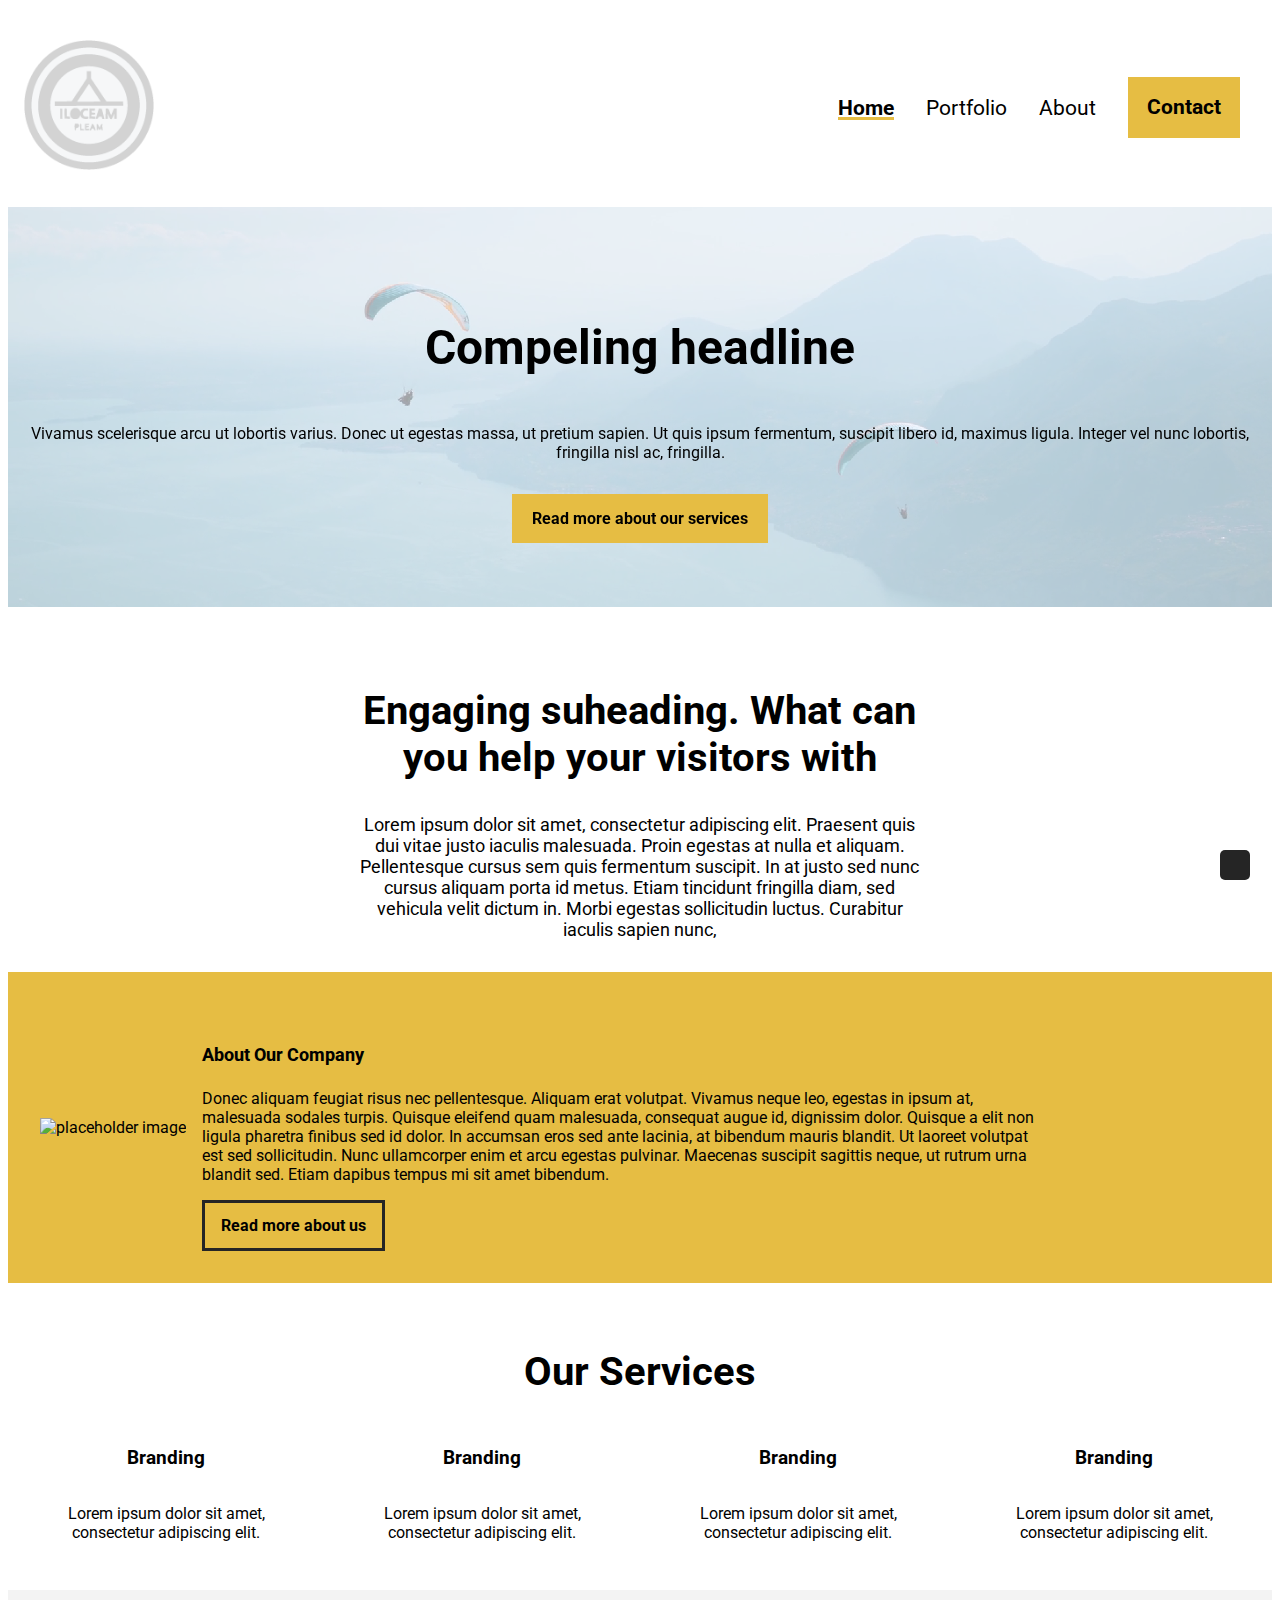
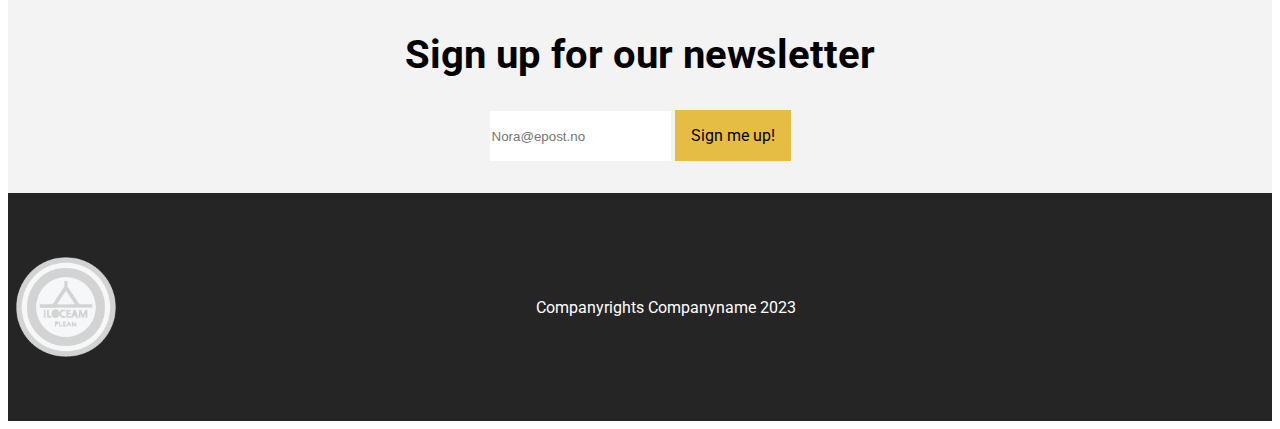
==== index.html @ 4dae7b4d "Fine adjustments to desktop index" ====
<!DOCTYPE html>
<html lang="en">
<head>
    <meta charset="UTF-8">
    <meta name="viewport" content="width=device-width, initial-scale=1.0">
    <!-- Inkluderer en stilark for normalisering for å sikre at nettstedet ser likt ut på alle nettlesere -->
    <link rel="stylesheet" href="https://necolas.github.io/normalize.css/8.0.1/normalize.css" type="text/css">
    <!-- Inkluderer ikon-stiler for ikoner fra FontAwesome -->
    <link href="css/font/css/fontawesome.css" rel="stylesheet">
    <link href="css/font/css/brands.css" rel="stylesheet">
    <link href="css/font/css/solid.css" rel="stylesheet">
    <!-- Google fonts -->
    <link rel="preconnect" href="https://fonts.googleapis.com">
    <link rel="preconnect" href="https://fonts.gstatic.com" crossorigin>
    <link href="https://fonts.googleapis.com/css2?family=Roboto:wght@100;300;400&display=swap" rel="stylesheet">
    <!-- Inkluderer nettstedets egen stilark -->
    <link rel="stylesheet" href="css/style.css" type="text/css">
    <title>Home page</title>
</head>
<body>
    <div id="grid-container-index">
        <header id="header">
            <section class="header-left">
                <a href="index.html">
                    <img src="img/logo1.png" height="130" alt="Logo of website">
                </a>
            </section>

            <nav class="header-right">
                <a href="index.html" class="nav-active">Home</a>
                <a href="products.html">Portfolio</a>
                <a href="about.html">About</a>
                <a href="about.html" class="button-contact">Contact</a>
            </nav>
        </header>
        <main>
            <section class="header-movie">
                <video autoplay muted loop id="video-mountains">
                    <source src="img/mountains.mp4" type="video/mp4">
                </video>
                <section class="movie-text">
                    <h1>Compeling headline</h1>
                    <p>
                        Vivamus scelerisque arcu ut lobortis varius. 
                        Donec ut egestas massa, ut pretium sapien. 
                        Ut quis ipsum fermentum, suscipit libero id, maximus ligula. 
                        Integer vel nunc lobortis, fringilla nisl ac, fringilla. 
                    </p>
                    <a href="#services" class="movie-button">Read more about our services</a>
                </section>
            </section>
            <section class="engaging">
                <h2>Engaging suheading. What can you help your visitors with</h2>
                <p>
                    Lorem ipsum dolor sit amet, consectetur adipiscing elit. 
                    Praesent quis dui vitae justo iaculis malesuada. 
                    Proin egestas at nulla et aliquam. 
                    Pellentesque cursus sem quis fermentum suscipit. 
                    In at justo sed nunc cursus aliquam porta id metus. 
                    Etiam tincidunt fringilla diam, sed vehicula velit dictum in. 
                    Morbi egestas sollicitudin luctus. Curabitur iaculis sapien nunc, 
                </p>
            </section>
            <article class="about-company">
                <img src="https://placehold.co/400x400" alt="placeholder image">
                <section id="about-company-text">
                    <h4>About Our Company</h4>
                    <p>
                        Donec aliquam feugiat risus nec pellentesque. 
                        Aliquam erat volutpat. Vivamus neque leo, egestas in ipsum at, malesuada sodales turpis. 
                        Quisque eleifend quam malesuada, consequat augue id, dignissim dolor. 
                        Quisque a elit non ligula pharetra finibus sed id dolor. 
                        In accumsan eros sed ante lacinia, at bibendum mauris blandit. Ut laoreet volutpat est sed sollicitudin. 
                        Nunc ullamcorper enim et arcu egestas pulvinar. 
                        Maecenas suscipit sagittis neque, ut rutrum urna blandit sed. Etiam dapibus tempus mi sit amet bibendum. 
                    </p>
                    <a href="#" id="read-more-button">Read more about us</a>
                </section>

            </article>
            <section class="our-services">
                <h2>Our Services</h2>
                <section id="services">
                    <section class="service">
                        <i class="fa-solid fa-users"></i>
                        <h3>Branding</h3>
                        <p>Lorem ipsum dolor sit amet,<br> consectetur adipiscing elit.</p>
                    </section>
                    <section class="service">
                        <i class="fa-solid fa-cloud-arrow-up"></i>
                        <h3>Branding</h3>
                        <p>Lorem ipsum dolor sit amet,<br> consectetur adipiscing elit.</p>
                    </section>
                    <section class="service">
                        <i class="fa-solid fa-code"></i>
                        <h3>Branding</h3>
                        <p>Lorem ipsum dolor sit amet,<br> consectetur adipiscing elit.</p>
                    </section>
                    <section class="service">
                        <i class="fa-solid fa-wifi"></i>
                        <h3>Branding</h3>
                        <p>Lorem ipsum dolor sit amet,<br> consectetur adipiscing elit.</p>
                    </section>
                </section>
            </section>

            <section class="newsletter">
                <h2>Sign up for our newsletter</h2>
                <input type="email" name="email" placeholder="Nora@epost.no" id="input-email">
                <a href="" id="signup-button">Sign me up!</a>
            </section>
        </main>

        <!-- https://www.w3schools.com/howto/howto_js_scroll_to_top.asp -->
        <a href="#header" class="jump-up" aria-label="Jump to top button" title="Jump to top"><i class="fa-solid fa-arrow-up"></i></a>  


        <footer>
            <img src="img/logo1.png" height="100" alt="Logo of website">
            <span>Companyrights Companyname 2023</span>
            <section id="sosiale-medier">
                <i class="fa-brands fa-square-facebook"></i>
                <i class="fa-brands fa-square-instagram"></i>
                <i class="fa-brands fa-linkedin"></i>
            </section>
        </footer>


    </div>
</body>
---- css/style.css ----
/* Setter globale variabler, farger */
:root {
    --gull: #e6bd43;
    --grasvart: #252525;
    --svart: #000;
    --hvit: #fff;
}

body {
    font-family: 'Roboto', sans-serif;;
}

#grid-container-index {
    display: grid;
    grid-template-columns: 1fr;
    grid-template-rows: auto;
}

a {
    text-decoration: none;
    color: #000;
}

header {
    display: flex;
    font-size: 1.3rem;
    font-weight: 400;
    grid-area: header;
}

.nav-active {
    font-weight: bold;
    text-decoration: underline;
    text-decoration-color: var(--gull);
    text-decoration-thickness: 3px;
}

.button-contact {
    display: grid;
    align-items: center;
    justify-content: center;
    background-color: var(--gull);
    height: 3.8rem;
    width: 7rem;
    font-weight: bold;
}

.button-contact:hover {
    color: var(--gull);
    background-color: var(--grasvart);
}

main{
    grid-area: main;
}

footer {
    grid-area: footer;
}


@media only screen and (min-width: 600px) {

    main h2{
        font-size: 2.5rem;
    }


    #grid-container-index {
        grid-template-columns: 1fr 1fr 1fr;
        grid-template-areas: 
            "header header header"
            "main main main"
            "footer footer footer";
    }
    
    header {
        flex-direction: right;
        justify-content: space-between;
        margin: 2rem 1rem;
    }

    .header-left {
        display: flex;
        align-items: center;

    }

    .header-right {
        display: flex;
        align-items: center;
    }

    .header-right a{
        margin-right: 1rem;
        margin-left: 1rem;
    }

    .header-movie {
        position: relative;
        width: 100%;
        height: 25rem;
        overflow: hidden;
        flex-direction: column;
        align-items: center;
    }
    
    #video-mountains {
        position: absolute;
        width: 100%;
        height: 100%;
        object-fit: cover;
        opacity: 40%;
    }
    
    .movie-text {
        display: flex;
        position: absolute;
        color: var(--svart);
        text-align: center;
        width: 100%;
        display: flex;
        flex-direction: column;
        align-items: center;
        padding-top: 5rem;
        font-weight: 400;
    }

    .movie-text h1{
        font-weight: bold;
        font-size: 3rem;
    }
    
    .movie-button {
        background-color: var(--gull);
        color: var(--svart);
        padding: 15px 20px;
        text-decoration: none;
        margin-top: 1rem;
        font-weight: bold;
    }

    .movie-button:hover {
        background-color: var(--grasvart);
        color: var(--gull);
    }

    .engaging {
        flex-direction: column;
        text-align: center;
        justify-content: center;
        align-items: center;
        max-width: 45%;
        margin-right: auto;
        margin-left: auto;
        margin-top: 5rem;
        margin-bottom: 2rem;
    }

    .engaging h2{
        font-size: 2.5rem;
    }

    .engaging p{
        font-size: large;
    }

    .about-company{
        display: flex;
        flex-direction: row;
        background-color: var(--gull);
        padding: 2rem;
        align-items: center;
    }

    #about-company-text {
        margin: 1rem;
        max-width: 70%;
    }

    #about-company-text h4{
        font-size: large;
        font-weight: 750;
    }

    #about-company-text p {
        padding-bottom: 1rem;
    }

    #read-more-button {
        border-color: var(--grasvart);
        border-style: solid;
        border-width: 3px;
        font-weight: bold;
        padding: 0.8rem 1rem;
        
    }

    #read-more-button:hover {
        background-color: var(--grasvart);
        color: var(--gull);
    }

    .our-services {
        display: flex;
        flex-direction: column;
        text-align: center;
        margin-top: 2rem;
    }

    #services {
        display: flex;
        flex-direction: row;
        justify-content: space-around;
    }

    .service {
        display: flex;
        flex-direction: column;
        justify-content: center;
        text-align: center;
        padding-bottom: 2rem;
    }

    .service p { 
        text-align: center;
    }

    .service i {
        font-size: 2rem;
    }

    .newsletter{
        background-color: rgb(243, 243, 243);
        padding-top: 0.5rem; 
        padding-bottom: 2rem ;
        text-align: center; 
    }

    #input-email {
        border-style: none;
        min-height: 3rem;
    }

    #signup-button {
        background-color: var(--gull);
        border-style: none;
        border-radius: 0;
        padding: 1rem;
        min-height: 3rem;
    }

    #signup-button:hover {
        background-color: var(--grasvart);
        color: var(--gull);
    }

    footer {
        display: flex;
        justify-content: space-between;
        align-items: center;
        color: var(--hvit);
        background-color: var(--grasvart);
        padding: 4rem 0.5rem;
    }

    #sosiale-medier {
        font-size: 2rem;
    }

    #sosiale-medier i{
        padding-left: 1rem;
    }

    .jump-up{
        position: fixed;
        bottom: 20px;
        right: 30px;
        z-index: 99;
        border: none;
        background-color: var(--grasvart);
        cursor: pointer;
        padding: 15px;
        border-radius: 5px;
        font-size: 18px;
    }

    .jump-up i{
        color: white;
    }


    

}
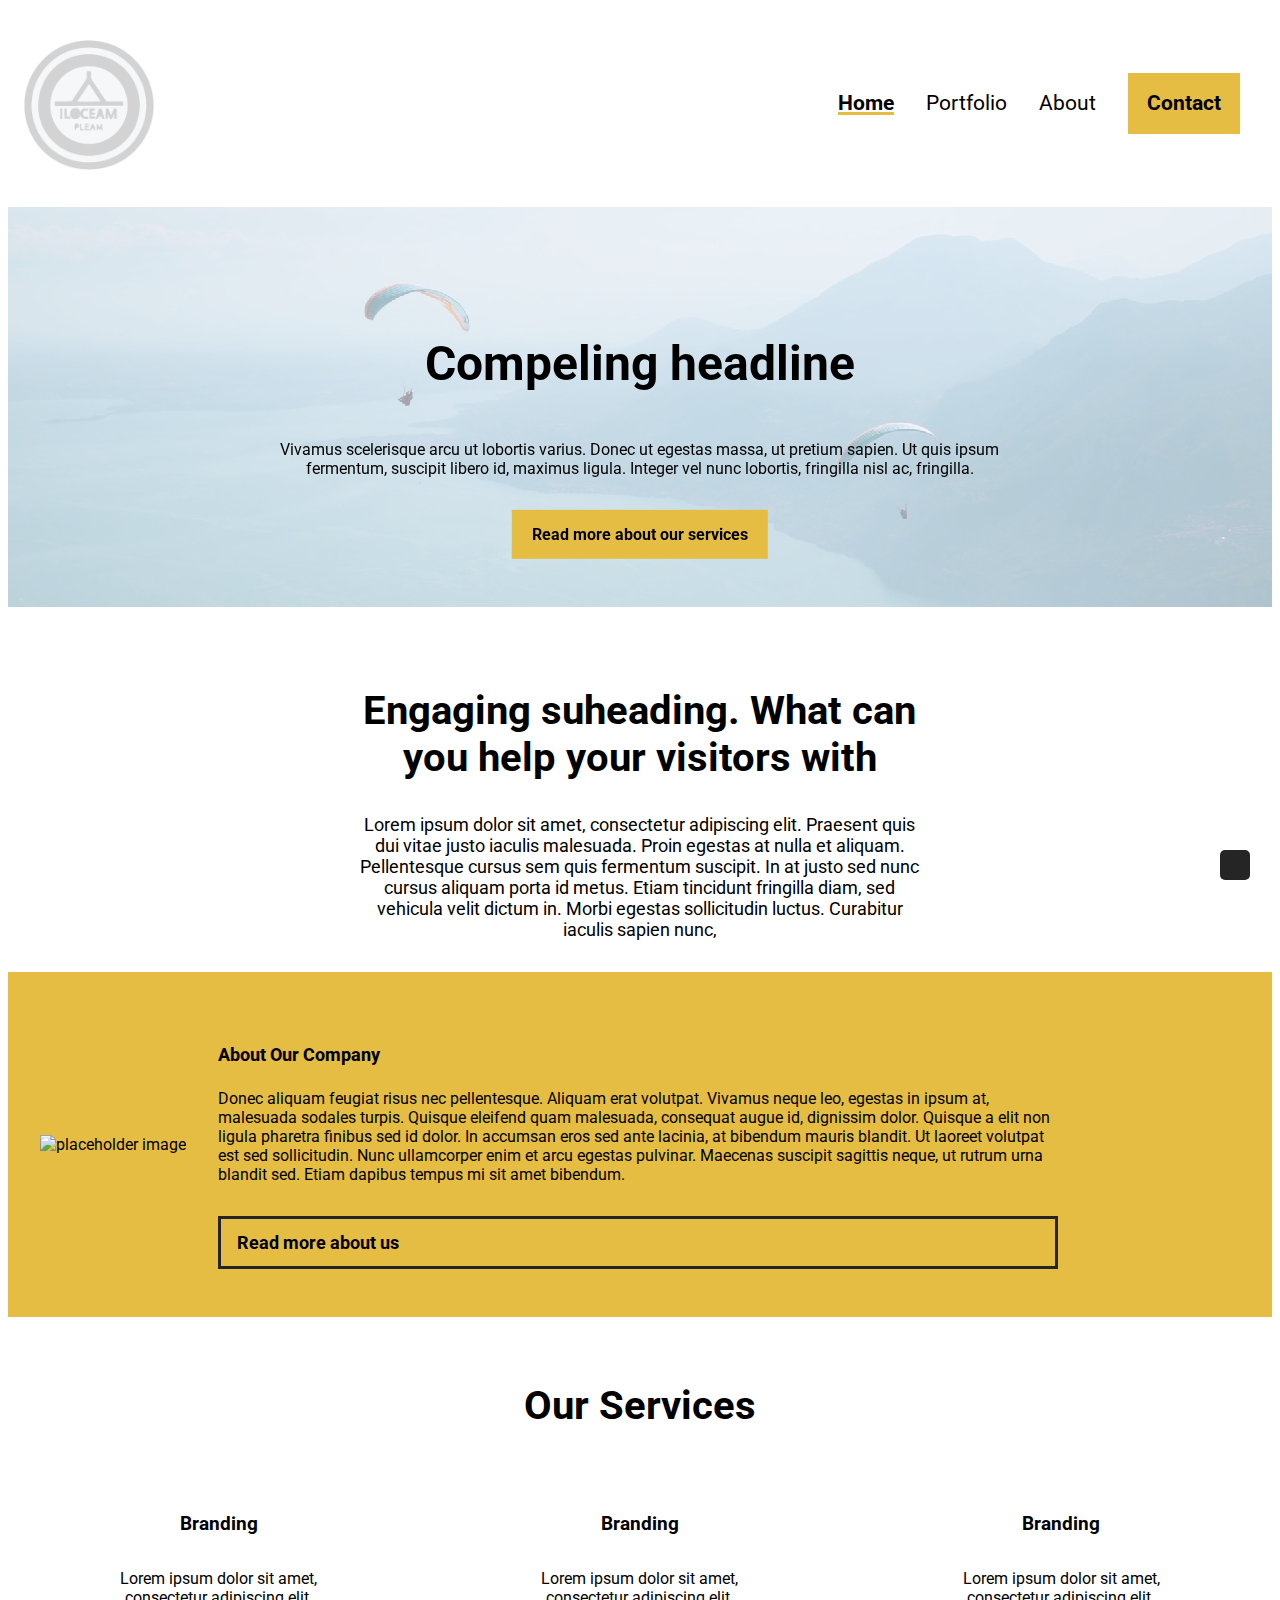
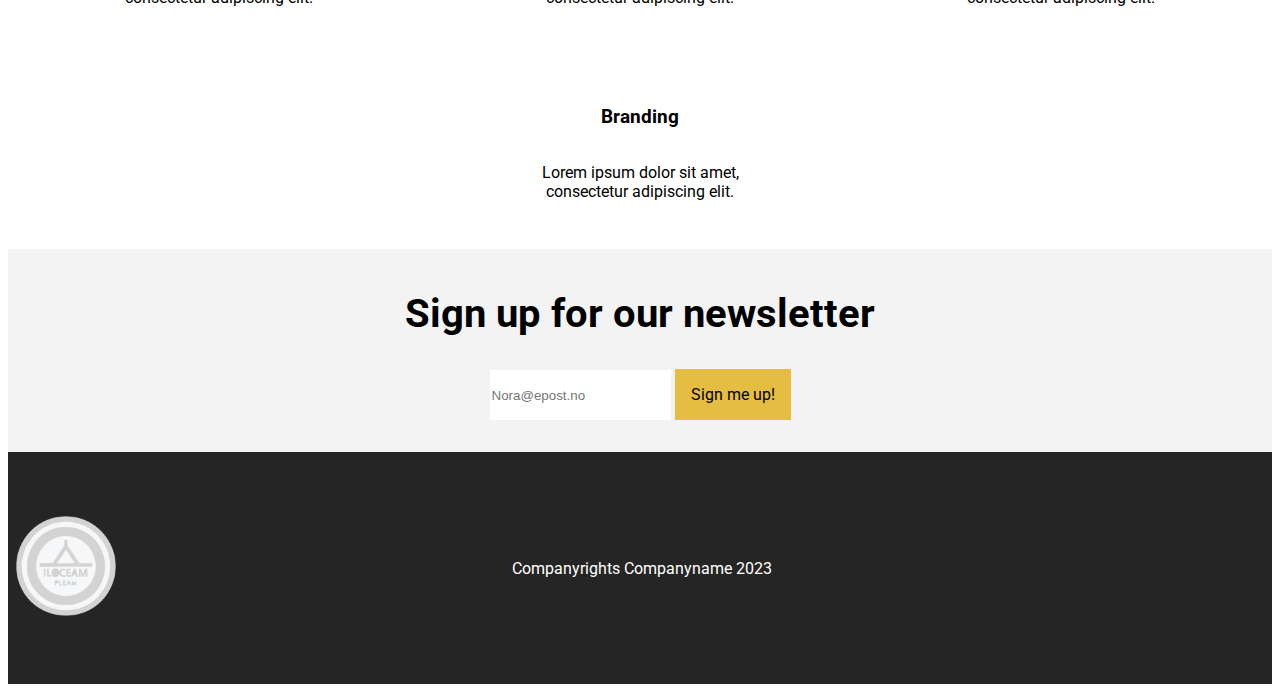
==== commit cafa8690: "Done with pages, before validation" ====
--- a/index.html
+++ b/index.html
@@ -3,6 +3,20 @@
 <head>
     <meta charset="UTF-8">
     <meta name="viewport" content="width=device-width, initial-scale=1.0">
+    <!-- Metadata -->
+    <meta name="description" content="Welcome to the home page of our amazing company. Here we will show you what we offer to all our incredible customers">
+    <meta name="keywords" content="Company, Branding, People, Connect">
+    <meta name="author" content="Company name">
+
+    <!-- Opengraph -->
+    <meta property="og:title" content="Company name">
+    <meta property="og:type" content="website">
+    <meta property="og:url" content="127.0.0.1">
+    <meta name="og:description" content="Home page of this amazing company, welcome.">
+    <!-- Samme bildet som portfolio bildene, fra pixabay -->
+    <meta property="og:image" content="https://cdn.pixabay.com/photo/2017/10/12/22/17/business-2846221_960_720.jpg">
+
+
     <!-- Inkluderer en stilark for normalisering for å sikre at nettstedet ser likt ut på alle nettlesere -->
     <link rel="stylesheet" href="https://necolas.github.io/normalize.css/8.0.1/normalize.css" type="text/css">
     <!-- Inkluderer ikon-stiler for ikoner fra FontAwesome -->
@@ -16,12 +30,16 @@
     <!-- Inkluderer nettstedets egen stilark -->
     <link rel="stylesheet" href="css/style.css" type="text/css">
     <title>Home page</title>
+    <!-- Hvordan legge til favicon, guide fra w3school  -->
+    <link rel="icon" type="image/x-icon" href="img/logo1.png">
 </head>
 <body>
-    <div id="grid-container-index">
+    <!-- Bruker en div for å holde på grid containeren til siden-->
+    <div id="grid-container">
         <header id="header">
             <section class="header-left">
                 <a href="index.html">
+                    <!-- Nødvendig bildet for å vise nettside logo -->
                     <img src="img/logo1.png" height="130" alt="Logo of website">
                 </a>
             </section>
@@ -30,14 +48,21 @@
                 <a href="index.html" class="nav-active">Home</a>
                 <a href="products.html">Portfolio</a>
                 <a href="about.html">About</a>
-                <a href="about.html" class="button-contact">Contact</a>
+                <a href="about.html#contact-us" class="button-contact" role="button">Contact</a>
             </nav>
         </header>
         <main>
             <section class="header-movie">
-                <video autoplay muted loop id="video-mountains">
+                <video autoplay muted loop class="header-media" id="header-mountains" itemscope itemtype="https://schema.org/VideoObject">
+                    <!-- micro data om videoen-->
+                    <meta itemprop="name" content="paragliding over mountains">
+                    <meta itemprop="uploadDate" content="2023-11-22">
+                    <meta itemprop="thumbnailUrl" content="mountains.jpg">
                     <source src="img/mountains.mp4" type="video/mp4">
                 </video>
+                <!-- Tom alt, fordi dekorativt bildet. legger også til aria-hidden til true -->
+
+                <img src="img/portfolio-header.jpg" alt="" class="header-media" id="header-image" aria-hidden="true">
                 <section class="movie-text">
                     <h1>Compeling headline</h1>
                     <p>
@@ -46,7 +71,7 @@
                         Ut quis ipsum fermentum, suscipit libero id, maximus ligula. 
                         Integer vel nunc lobortis, fringilla nisl ac, fringilla. 
                     </p>
-                    <a href="#services" class="movie-button">Read more about our services</a>
+                    <a href="#services" class="movie-button" role="button">Read more about our services</a>
                 </section>
             </section>
             <section class="engaging">
@@ -62,6 +87,7 @@
                 </p>
             </section>
             <article class="about-company">
+                <!-- Nødvendig bildet, derfor har den alt tekst -->
                 <img src="https://placehold.co/400x400" alt="placeholder image">
                 <section id="about-company-text">
                     <h4>About Our Company</h4>
@@ -82,46 +108,56 @@
                 <h2>Our Services</h2>
                 <section id="services">
                     <section class="service">
-                        <i class="fa-solid fa-users"></i>
+                        <!-- Nødvendig ikon for å vise tematikk -->
+                        <i class="fa-solid fa-users" aria-label="Users icon"></i>
                         <h3>Branding</h3>
                         <p>Lorem ipsum dolor sit amet,<br> consectetur adipiscing elit.</p>
                     </section>
                     <section class="service">
-                        <i class="fa-solid fa-cloud-arrow-up"></i>
+                        <!-- Nødvendig ikon for å vise tematikk -->
+                        <i class="fa-solid fa-cloud-arrow-up" aria-label="upload icon"></i>
                         <h3>Branding</h3>
                         <p>Lorem ipsum dolor sit amet,<br> consectetur adipiscing elit.</p>
                     </section>
                     <section class="service">
-                        <i class="fa-solid fa-code"></i>
+                        <!-- Nødvendig ikon for å vise tematikk -->
+                        <i class="fa-solid fa-code" aria-label="A service icon"></i>
                         <h3>Branding</h3>
                         <p>Lorem ipsum dolor sit amet,<br> consectetur adipiscing elit.</p>
                     </section>
                     <section class="service">
-                        <i class="fa-solid fa-wifi"></i>
+                        <!-- Nødvendig ikon for å vise tematikk -->
+                        <i class="fa-solid fa-wifi" aria-label="wifi icon"></i>
                         <h3>Branding</h3>
                         <p>Lorem ipsum dolor sit amet,<br> consectetur adipiscing elit.</p>
                     </section>
                 </section>
             </section>
 
-            <section class="newsletter">
-                <h2>Sign up for our newsletter</h2>
-                <input type="email" name="email" placeholder="Nora@epost.no" id="input-email">
-                <a href="" id="signup-button">Sign me up!</a>
+            <section class="newsletter" role="form" itemscope itemtype="http://schema.org/SubscribeAction">
+                <h2 itemprop="name">Sign up for our newsletter</h2>
+                <input type="email" name="email" placeholder="Nora@epost.no" id="input-email" aria-label="Email for newsletter" title="Enter email address" itemprop="agent">
+                <a href="" id="signup-button" itemprop="instrument">Sign me up!</a>
             </section>
         </main>
 
         <!-- https://www.w3schools.com/howto/howto_js_scroll_to_top.asp -->
-        <a href="#header" class="jump-up" aria-label="Jump to top button" title="Jump to top"><i class="fa-solid fa-arrow-up"></i></a>  
+        <a href="#header" class="jump-up" aria-label="Jump to top button" role="button" title="Jump to top"><i class="fa-solid fa-arrow-up"></i></a>  
 
 
         <footer>
-            <img src="img/logo1.png" height="100" alt="Logo of website">
+            <a href="index.html" title="Go to home page"><img src="img/logo1.png" height="100" alt="Logo of website"></a>
             <span>Companyrights Companyname 2023</span>
-            <section id="sosiale-medier">
-                <i class="fa-brands fa-square-facebook"></i>
-                <i class="fa-brands fa-square-instagram"></i>
-                <i class="fa-brands fa-linkedin"></i>
+            <section id="sosiale-medier" aria-label="Social media icons">
+                <a href="https://www.facebook.com/" aria-label="Facebook icon" title="Visit our Facebook page">
+                    <i class="fa-brands fa-square-facebook"></i>
+                </a>
+                <a href="https://www.instagram.com/" aria-label="Instagram icon" title="Visit our Instagram page">
+                    <i class="fa-brands fa-square-instagram"></i>
+                </a>
+                <a href="https://www.linkedin.com/" aria-label="Linkedin icon" title="Visit our LinkedIn page">
+                    <i class="fa-brands fa-linkedin"></i>
+                </a>
             </section>
         </footer>
 
--- a/css/style.css
+++ b/css/style.css
@@ -9,12 +9,23 @@
 
 body {
     font-family: 'Roboto', sans-serif;;
-}
-
-#grid-container-index {
+    display: flex;
+    justify-content: center;
+}
+
+main h2{
+    font-size: 1.7rem;
+}
+
+#grid-container {
     display: grid;
-    grid-template-columns: 1fr;
     grid-template-rows: auto;
+    max-width: 1600px;
+    justify-content: center;
+    grid-template-areas: 
+    "header"
+    "main"
+    "footer";
 }
 
 a {
@@ -22,11 +33,28 @@
     color: #000;
 }
 
+/* Legger elementene under hverandre på mobil versjon */
 header {
     display: flex;
+    flex-direction: column;
     font-size: 1.3rem;
     font-weight: 400;
     grid-area: header;
+    justify-content: center;
+    align-items: center;
+    margin-top: 1.5rem;
+}
+
+.header-right {
+    display: inherit;
+    flex-direction: column;
+    margin-bottom: 0.5rem;
+    justify-content: space-around;
+}
+
+.header-right a{
+    margin: 0.5rem;
+    text-align: center;
 }
 
 .nav-active {
@@ -46,11 +74,6 @@
     font-weight: bold;
 }
 
-.button-contact:hover {
-    color: var(--gull);
-    background-color: var(--grasvart);
-}
-
 main{
     grid-area: main;
 }
@@ -60,15 +83,447 @@
 }
 
 
+
+.header-movie {
+    position: relative;
+    width: 100%;
+    height: 25rem;
+    overflow: hidden;
+    flex-direction: column;
+    align-items: center;
+}
+
+/* Fikk tips fra chatgpt å bruke object fit */
+/* Fikk også litt inspirasjon fra w3schools sin guide for videoer: https://www.w3schools.com/howto/howto_css_fullscreen_video.asp*/
+.header-media {
+    position: absolute;
+    height: 100%;
+    object-fit: cover;
+    opacity: 40%;
+    padding-bottom: 2rem;
+    
+}
+
+#header-mountains {
+    display: none;
+}
+
+
+/* Tips fra chatgpt, bruker left, top og translate(left, top) for å sentrere innholdet perfekt */
+.movie-text {
+    display: flex;
+    position: relative;
+    color: var(--svart);
+    text-align: center;
+    max-width: 60%;
+    flex-direction: column;
+    font-weight: 400;
+    left: 50%;
+    top: 50%;
+    transform: translate(-50%, -50%);
+}
+
+.movie-text h1{
+    font-weight: bold;
+    font-size: 3rem;
+}
+
+.movie-button {
+    background-color: var(--gull);
+    color: var(--svart);
+    padding: 15px 20px;
+    text-decoration: none;
+    margin-bottom: 2rem;
+    font-weight: bold;
+    text-align: left;
+}
+
+.jump-up{
+    position: fixed;
+    bottom: 20px;
+    right: 30px;
+    z-index: 99;
+    border: none;
+    background-color: var(--grasvart);
+    cursor: pointer;
+    padding: 15px;
+    border-radius: 5px;
+    font-size: 25px;
+}
+
+.jump-up i{
+    color: white;
+}
+
+/*------Index------*/
+
+.engaging {
+    flex-direction: column;
+    text-align: center;
+    justify-content: center;
+    align-items: center;
+    max-width: 70%;
+    margin-right: auto;
+    margin-left: auto;
+    margin-top: 3rem;
+    margin-bottom: 2rem;
+}
+
+.engaging h2{
+    font-size: 2.5rem;
+}
+
+.engaging p{
+    font-size: large;
+}
+
+.about-company{
+    display: flex;
+    flex-direction: column;
+    background-color: var(--gull);
+    padding: 2rem;
+    align-items: center;
+}
+
+#about-company-text {
+    margin: 1rem;
+    max-width: 70%;
+    padding-left: 1rem;
+}
+
+#about-company-text h4{
+    font-size: large;
+    font-weight: 750;
+}
+
+#about-company-text p {
+    padding-bottom: 1rem;
+}
+
+#read-more-button {
+    display: flex;
+    border-color: var(--grasvart);
+    border-style: solid;
+    border-width: 3px;
+    font-weight: bold;
+    padding: 0.8rem 1rem;
+    font-size: large;
+}
+
+
+.our-services {
+    display: flex;
+    flex-direction: column;
+    text-align: center;
+    margin-top: 2rem;
+}
+
+/* Hver service vil wrappe nedover ved mindre skjerm vidder */
+#services {
+    display: flex;
+    flex-wrap: wrap;
+    flex-direction: column;
+}
+
+.service {
+    display: flex;
+    flex-direction: column;
+    justify-content: center;
+    text-align: center;
+    margin-top: 2rem;
+    padding-bottom: 2rem;
+    min-width: 20rem;
+}
+
+.service p { 
+    text-align: center;
+}
+
+.service i {
+    font-size: 2rem;
+}
+
+.newsletter{
+    background-color: rgb(243, 243, 243);
+    padding-top: 0.5rem; 
+    padding-bottom: 2rem ;
+    text-align: center; 
+}
+
+#input-email {
+    border-style: none;
+    min-height: 3rem;
+}
+
+#signup-button {
+    background-color: var(--gull);
+    border-style: none;
+    border-radius: 0;
+    padding: 1rem;
+    min-height: 3rem;
+}
+
+footer {
+    display: flex;
+    flex-direction: column;
+    justify-content: space-between;
+    align-items: center;
+    color: var(--hvit);
+    background-color: var(--grasvart);
+    padding: 3rem 0rem 1rem 0rem;
+}
+
+footer a{
+    padding-bottom: 1.5rem;
+}
+
+#sosiale-medier {
+    font-size: 2rem;
+}
+
+#sosiale-medier i{
+    margin: 1rem 0.5rem;
+    color: var(--hvit);
+}
+
+
+
+/*------Portfolio------*/
+
+.portfolio-h1 {
+    position: absolute;
+    color: var(--svart);
+    text-align: center;
+    width: 100%;
+    flex-direction: column;
+    padding-top: 9rem;
+}
+
+.portfolio-h1 h1 {
+    font-size: 3rem;
+}
+
+.header-with-line {
+    margin: 1rem 2rem;
+    border-bottom: var(--gull);
+    height: 3.5rem;
+    border-style: solid;
+    border-left: none;
+    border-right: none;
+    border-top: none;
+}
+
+.jump-to-buttons {
+    display: flex;
+    flex-direction: row;
+    align-items: center;
+    margin: 2rem;
+    font-size: 1.5rem;
+}
+
+.jump-button {
+    border-style: solid;
+    border-width: 2px;
+    border-color: var(--grasvart);
+    margin: 0rem 1rem 0rem 0rem;
+    padding: 0.5rem 0.5rem;
+    max-width: fit-content;
+}
+
+.multiple-showcases {
+    display: flex;
+    margin: 2rem;
+    flex-wrap: wrap;
+    
+}
+
+/* Bruker flex-grow slik at boksene vokser til å fylle ut fritt rom. Legger til en max vidde,
+ og en transition, slik at det tar litt tid for at boksen vokser når du hovrer over */
+.showcase {
+    display: flex;
+    margin: 2rem;
+    flex-direction: column;
+    flex-grow: 1;
+    max-width: 692px;
+    transition: 1.5s;
+}
+
+.showcase span {
+    margin-top: 1rem;
+    font-weight: bold;
+}
+
+.showcase a{
+    display: flex;
+    flex-direction: column;
+}
+
+
+
+/*------About------ */
+
+.header-with-box {
+    position: relative;
+    display: flex;
+    width: 100%;
+    height: 35rem;
+    flex-direction: column;
+    justify-content: center;
+    align-items: end;
+    text-align: left;
+
+}
+
+.header-media-about {
+    position: absolute;
+    width: 100%;
+    height: 100%;
+    object-fit: cover;
+}
+
+.about-paragraph {
+    position: relative;
+    display: flex;
+    flex-direction: column;
+    justify-content:center;
+    color: var(--svart);
+    width: 50%;
+    height: 25rem;
+    background-color: var(--hvit);
+    opacity: 85%;
+    padding: 0rem 1rem;
+    margin-right: 5rem;
+    margin-left: 2rem;
+    padding: 2rem;
+}
+
+.about-paragraph h3 {
+    font-size: 1.5rem;
+}
+
+.get-intouch-button {
+    
+    background-color: var(--gull);
+    color: var(--svart);
+    padding: 15px 20px;
+    width: fit-content;
+    text-decoration: none;
+    margin-top: 1rem;
+    font-weight: bold;
+    
+}
+
+.clients-box {
+    display: flex;
+    flex-direction: column;
+    text-align: center;
+    margin-top: 2rem;
+    background-color: var(--gull);
+}
+
+.clients {
+    display: flex;
+    justify-content: center;
+    flex-direction: column;
+    align-items: center;
+    margin-top: 2rem;
+    margin-bottom: 2rem;
+
+}
+
+.client {
+    display: flex;
+    padding:1rem 1rem;
+    width: 10rem;
+}
+
+.contact-us-area {
+    background-color: rgb(235, 235, 235);
+    margin-top: 0;
+    padding: 0rem;
+    width: auto;
+}
+
+.contact-us-area h2 {
+    text-align: center;
+    margin-top: 0;
+}
+
+.contact-us-box {
+    display: flex;
+    flex-direction: column;
+    max-width: 100%;
+    /* Chatgpt ga meg tipset margin: 0 auto; for å sentrer innholdet horisontalt */
+    margin: 0 auto;
+
+}
+
+.input-contact-info {
+    display: flex;
+    flex-direction: column;
+    margin: 0rem 1rem;
+}
+
+.contact-us-info {
+    display: flex;
+    flex-direction: column;
+    margin: 0rem 1rem;
+}
+
+.contact-us-info h4{
+    margin-bottom: 0;
+}
+
+.contact-us-info span i{
+    color: var(--grasvart);
+    padding-right: 1rem;
+}
+
+.contact-us-info span {
+    margin: 0rem 2rem 1rem 0rem;
+}
+
+.contact-us-info span a{
+    text-decoration: underline;
+    color: blue;
+}
+
+.input-text {
+    border-style: none;
+    min-height: 2rem;
+    min-width: 2rem;
+}
+
+.input-header {
+    padding: 0.2rem 0rem;
+}
+
+.input-message {
+    border-style: none;
+    min-height: 10rem;
+}
+
+
+#send-button{
+    background-color: var(--gull);
+    color: var(--svart);
+    padding: 15px 20px;
+    width: fit-content;
+    text-decoration: none;
+    margin-top: 1rem;
+    font-weight: bold;
+}
+
 @media only screen and (min-width: 600px) {
+
+    /* -------Generelt------ */
 
     main h2{
         font-size: 2.5rem;
     }
 
 
-    #grid-container-index {
-        grid-template-columns: 1fr 1fr 1fr;
+    #grid-container {
         grid-template-areas: 
             "header header header"
             "main main main"
@@ -76,7 +531,7 @@
     }
     
     header {
-        flex-direction: right;
+        flex-direction: row;
         justify-content: space-between;
         margin: 2rem 1rem;
     }
@@ -84,12 +539,12 @@
     .header-left {
         display: flex;
         align-items: center;
-
     }
 
     .header-right {
         display: flex;
         align-items: center;
+        flex-direction: row;
     }
 
     .header-right a{
@@ -106,12 +561,22 @@
         align-items: center;
     }
     
-    #video-mountains {
+    .header-media {
         position: absolute;
         width: 100%;
         height: 100%;
         object-fit: cover;
         opacity: 40%;
+    }
+
+    /* Display mountains video for desktop */
+    #header-mountains {
+        display: block;
+    }
+
+    /* Turn off regular header image when in desktop */
+    #header-image {
+        display: none;
     }
     
     .movie-text {
@@ -144,133 +609,6 @@
     .movie-button:hover {
         background-color: var(--grasvart);
         color: var(--gull);
-    }
-
-    .engaging {
-        flex-direction: column;
-        text-align: center;
-        justify-content: center;
-        align-items: center;
-        max-width: 45%;
-        margin-right: auto;
-        margin-left: auto;
-        margin-top: 5rem;
-        margin-bottom: 2rem;
-    }
-
-    .engaging h2{
-        font-size: 2.5rem;
-    }
-
-    .engaging p{
-        font-size: large;
-    }
-
-    .about-company{
-        display: flex;
-        flex-direction: row;
-        background-color: var(--gull);
-        padding: 2rem;
-        align-items: center;
-    }
-
-    #about-company-text {
-        margin: 1rem;
-        max-width: 70%;
-    }
-
-    #about-company-text h4{
-        font-size: large;
-        font-weight: 750;
-    }
-
-    #about-company-text p {
-        padding-bottom: 1rem;
-    }
-
-    #read-more-button {
-        border-color: var(--grasvart);
-        border-style: solid;
-        border-width: 3px;
-        font-weight: bold;
-        padding: 0.8rem 1rem;
-        
-    }
-
-    #read-more-button:hover {
-        background-color: var(--grasvart);
-        color: var(--gull);
-    }
-
-    .our-services {
-        display: flex;
-        flex-direction: column;
-        text-align: center;
-        margin-top: 2rem;
-    }
-
-    #services {
-        display: flex;
-        flex-direction: row;
-        justify-content: space-around;
-    }
-
-    .service {
-        display: flex;
-        flex-direction: column;
-        justify-content: center;
-        text-align: center;
-        padding-bottom: 2rem;
-    }
-
-    .service p { 
-        text-align: center;
-    }
-
-    .service i {
-        font-size: 2rem;
-    }
-
-    .newsletter{
-        background-color: rgb(243, 243, 243);
-        padding-top: 0.5rem; 
-        padding-bottom: 2rem ;
-        text-align: center; 
-    }
-
-    #input-email {
-        border-style: none;
-        min-height: 3rem;
-    }
-
-    #signup-button {
-        background-color: var(--gull);
-        border-style: none;
-        border-radius: 0;
-        padding: 1rem;
-        min-height: 3rem;
-    }
-
-    #signup-button:hover {
-        background-color: var(--grasvart);
-        color: var(--gull);
-    }
-
-    footer {
-        display: flex;
-        justify-content: space-between;
-        align-items: center;
-        color: var(--hvit);
-        background-color: var(--grasvart);
-        padding: 4rem 0.5rem;
-    }
-
-    #sosiale-medier {
-        font-size: 2rem;
-    }
-
-    #sosiale-medier i{
-        padding-left: 1rem;
     }
 
     .jump-up{
@@ -290,7 +628,380 @@
         color: white;
     }
 
-
-    
-
+    /*------Index------*/
+
+    .engaging {
+        flex-direction: column;
+        text-align: center;
+        justify-content: center;
+        align-items: center;
+        max-width: 45%;
+        margin-right: auto;
+        margin-left: auto;
+        margin-top: 5rem;
+        margin-bottom: 2rem;
+    }
+
+    .engaging h2{
+        font-size: 2.5rem;
+    }
+
+    .engaging p{
+        font-size: large;
+    }
+
+    .about-company{
+        display: flex;
+        flex-direction: row;
+        background-color: var(--gull);
+        padding: 2rem;
+        align-items: center;
+    }
+
+    #about-company-text {
+        margin: 1rem;
+        max-width: 70%;
+    }
+
+    #about-company-text h4{
+        font-size: large;
+        font-weight: 750;
+    }
+
+    #about-company-text p {
+        padding-bottom: 1rem;
+    }
+
+    #read-more-button {
+        border-color: var(--grasvart);
+        border-style: solid;
+        border-width: 3px;
+        font-weight: bold;
+        padding: 0.8rem 1rem;
+        
+    }
+
+    #read-more-button:hover {
+        background-color: var(--grasvart);
+        color: var(--gull);
+    }
+
+    .our-services {
+        display: flex;
+        flex-direction: column;
+        text-align: center;
+        margin-top: 2rem;
+    }
+
+    #services {
+        display: flex;
+        flex-direction: row;
+        justify-content: space-around;
+    }
+
+    .service {
+        display: flex;
+        flex-direction: column;
+        justify-content: center;
+        text-align: center;
+        padding-bottom: 2rem;
+    }
+
+    .service p { 
+        text-align: center;
+    }
+
+    .service i {
+        font-size: 2rem;
+    }
+
+    .newsletter{
+        background-color: rgb(243, 243, 243);
+        padding-top: 0.5rem; 
+        padding-bottom: 2rem ;
+        text-align: center; 
+    }
+
+    #input-email {
+        border-style: none;
+        min-height: 3rem;
+    }
+
+    #signup-button {
+        background-color: var(--gull);
+        border-style: none;
+        border-radius: 0;
+        padding: 1rem;
+        min-height: 3rem;
+    }
+
+    #signup-button:hover {
+        background-color: var(--grasvart);
+        color: var(--gull);
+    }
+
+    footer {
+        display: flex;
+        flex-direction: row;
+        justify-content: space-between;
+        align-items: center;
+        color: var(--hvit);
+        background-color: var(--grasvart);
+        padding: 4rem 0.5rem;
+    }
+
+    /* Sentrer logo for desktop */
+    footer a{
+        padding: 0;
+    }
+
+    #sosiale-medier {
+        font-size: 2rem;
+    }
+
+    #sosiale-medier i{
+        padding-left: 1rem;
+        color: var(--hvit);
+    }
+
+
+
+    /*------Portfolio------*/
+    
+    .portfolio-h1 {
+        position: absolute;
+        color: var(--svart);
+        text-align: center;
+        width: 100%;
+        flex-direction: column;
+        padding-top: 9rem;
+    }
+
+    .portfolio-h1 h1 {
+        font-size: 3rem;
+    }
+
+    .header-with-line {
+        margin: 1rem 2rem;
+        border-bottom: var(--gull);
+        height: 3.5rem;
+        border-style: solid;
+        border-left: none;
+        border-right: none;
+        border-top: none;
+    }
+
+    .jump-to-buttons {
+        display: flex;
+        flex-direction: row;
+        align-items: center;
+        height: 3.8rem;
+        width: 7rem;
+        margin: 2rem;
+    }
+
+    .jump-button {
+        border-style: solid;
+        border-width: 2px;
+        border-color: var(--grasvart);
+        margin: 0rem 1rem 0rem 0rem;
+        padding: 0.5rem 0.5rem;
+    }
+
+    .jump-button:hover {
+        background-color: var(--grasvart);
+        color: var(--gull);
+    }
+
+    .multiple-showcases {
+        display: flex;
+        margin: 2rem;
+        flex-wrap: wrap;
+        
+    }
+
+    /* Bruker flex-grow slik at boksene vokser til å fylle ut fritt rom. Legger til en max vidde,
+     og en transition, slik at det tar litt tid for at boksen vokser når du hovrer over */
+    .showcase {
+        display: flex;
+        margin: 2rem;
+        flex-direction: column;
+        flex-grow: 1;
+        max-width: 692px;
+        transition: 1.5s;
+    }
+
+    /* Boksen vokser i størrelse med 10% når du hovrer over */
+    .showcase:hover {
+        transform: scale(1.1);
+    }
+    
+    .showcase span {
+        margin-top: 1rem;
+        font-weight: bold;
+    }
+
+
+
+    /*------About------ */
+
+    .header-with-box {
+        position: relative;
+        display: flex;
+        width: 100%;
+        height: 25rem;
+        overflow: hidden;
+        flex-direction: column;
+        justify-content: center;
+        align-items: end;
+        text-align: left;
+
+    }
+
+
+
+    .header-media-about {
+        position: absolute;
+        width: 100%;
+        height: 100%;
+        object-fit: cover;
+    }
+
+    .about-paragraph {
+        display: flex;
+        flex-direction: column;
+        justify-content:center;
+        color: var(--svart);
+        width: 40%;
+        height: 21rem;
+        background-color: var(--hvit);
+        opacity: 85%;
+        margin-right: 2rem;
+        padding: 0rem 1rem;
+    }
+
+    .about-paragraph h3 {
+        font-size: 1.5rem;
+    }
+
+    .get-intouch-button {
+        background-color: var(--gull);
+        color: var(--svart);
+        padding: 15px 20px;
+        width: fit-content;
+        text-decoration: none;
+        margin-top: 1rem;
+        font-weight: bold;
+        
+    }
+
+    .get-intouch-button:hover {
+        color: var(--gull);
+        background-color: var(--grasvart);
+    }
+
+    .clients-box {
+        display: flex;
+        flex-direction: column;
+        text-align: center;
+        margin-top: 2rem;
+        background-color: var(--gull);
+    }
+
+    .clients {
+        display: flex;
+        flex-direction: row;
+        flex-wrap: wrap;
+        justify-content: center;
+        margin-top: 2rem;
+        margin-bottom: 2rem;
+        align-items: center;
+    }
+
+    .client {
+        padding:0rem 1rem;
+    }
+
+    .contact-us-area {
+        background-color: rgb(235, 235, 235);
+        margin-top: 0;
+        padding: 2rem;
+    }
+
+    .contact-us-area h2 {
+        text-align: center;
+        margin-top: 0;
+    }
+    
+    .contact-us-box {
+        display: flex;
+        flex-direction: row;
+        max-width: 70%;
+        justify-content: center;
+    }
+
+    .input-contact-info {
+        display: flex;
+        flex-direction: column;
+        margin: 0rem 2rem;
+    }
+
+    .contact-us-info {
+        display: flex;
+        flex-direction: column;
+    }
+
+    .contact-us-info h4{
+        margin-bottom: 0;
+    }
+
+    .contact-us-info span i{
+        color: var(--grasvart);
+        padding-right: 1rem;
+    }
+
+    .contact-us-info span {
+        margin: 0rem 2rem 1rem 0rem;
+    }
+
+    .contact-us-info span a{
+        text-decoration: underline;
+        color: blue;
+    }
+
+    .input-text {
+        border-style: none;
+        min-height: 2rem;
+        min-width: 25rem;
+    }
+
+    .input-header {
+        padding: 0.2rem 0rem;
+    }
+
+    .input-message {
+        border-style: none;
+        min-height:10rem;
+        min-width: 25rem;
+        max-width: 25rem;
+        
+    }
+
+    #send-button{
+        background-color: var(--gull);
+        color: var(--svart);
+        padding: 15px 20px;
+        width: fit-content;
+        text-decoration: none;
+        margin-top: 1rem;
+        font-weight: bold;
+    }
+
+    #send-button:hover {
+        color: var(--gull);
+        background-color: var(--grasvart);
+    }
+
+
+    
 }